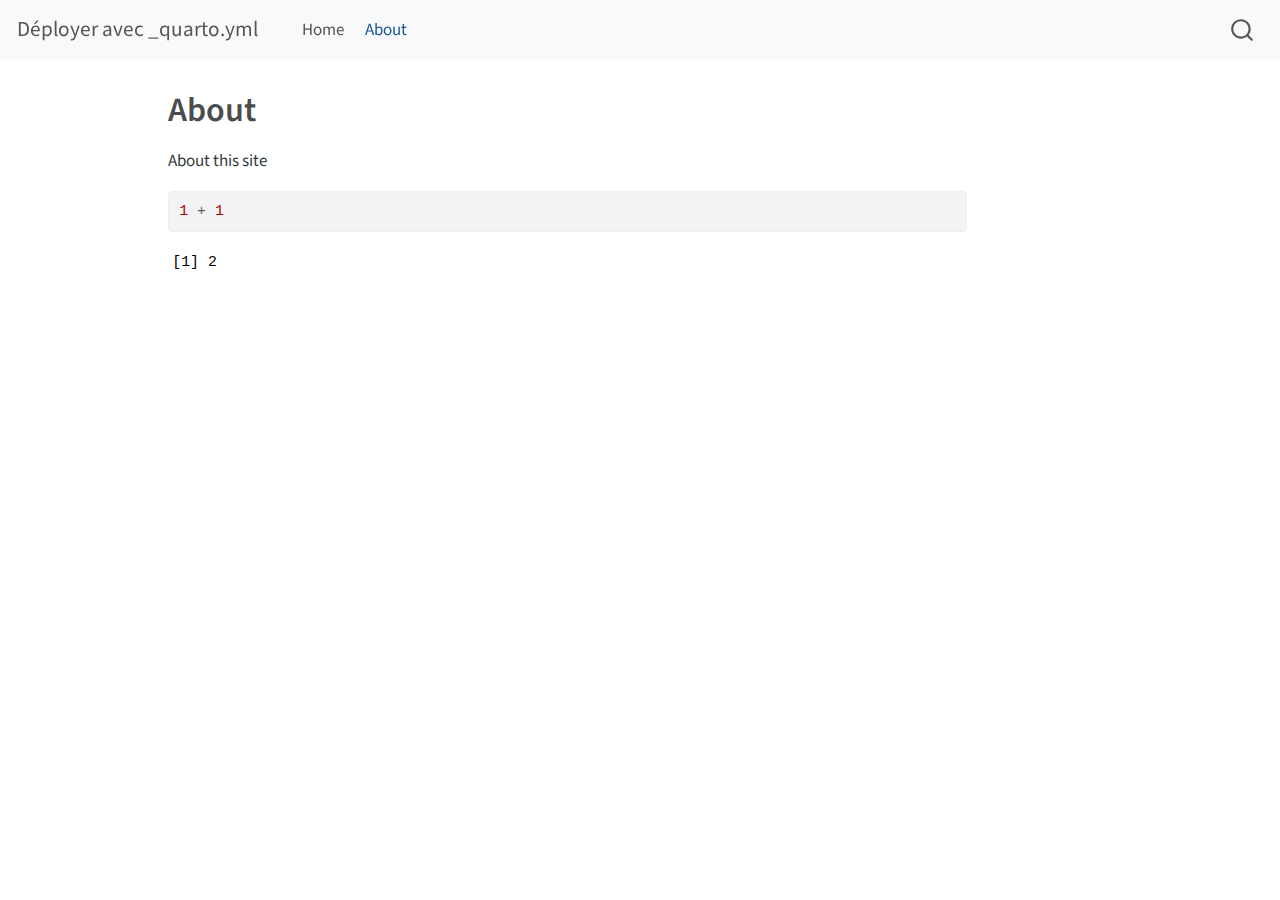
==== docs/about.html @ 1b237440 "first deploy" ====
<!DOCTYPE html>
<html xmlns="http://www.w3.org/1999/xhtml" lang="en" xml:lang="en"><head>

<meta charset="utf-8">
<meta name="generator" content="quarto-1.3.450">

<meta name="viewport" content="width=device-width, initial-scale=1.0, user-scalable=yes">


<title>Déployer avec _quarto.yml - About</title>
<style>
code{white-space: pre-wrap;}
span.smallcaps{font-variant: small-caps;}
div.columns{display: flex; gap: min(4vw, 1.5em);}
div.column{flex: auto; overflow-x: auto;}
div.hanging-indent{margin-left: 1.5em; text-indent: -1.5em;}
ul.task-list{list-style: none;}
ul.task-list li input[type="checkbox"] {
  width: 0.8em;
  margin: 0 0.8em 0.2em -1em; /* quarto-specific, see https://github.com/quarto-dev/quarto-cli/issues/4556 */ 
  vertical-align: middle;
}
/* CSS for syntax highlighting */
pre > code.sourceCode { white-space: pre; position: relative; }
pre > code.sourceCode > span { display: inline-block; line-height: 1.25; }
pre > code.sourceCode > span:empty { height: 1.2em; }
.sourceCode { overflow: visible; }
code.sourceCode > span { color: inherit; text-decoration: inherit; }
div.sourceCode { margin: 1em 0; }
pre.sourceCode { margin: 0; }
@media screen {
div.sourceCode { overflow: auto; }
}
@media print {
pre > code.sourceCode { white-space: pre-wrap; }
pre > code.sourceCode > span { text-indent: -5em; padding-left: 5em; }
}
pre.numberSource code
  { counter-reset: source-line 0; }
pre.numberSource code > span
  { position: relative; left: -4em; counter-increment: source-line; }
pre.numberSource code > span > a:first-child::before
  { content: counter(source-line);
    position: relative; left: -1em; text-align: right; vertical-align: baseline;
    border: none; display: inline-block;
    -webkit-touch-callout: none; -webkit-user-select: none;
    -khtml-user-select: none; -moz-user-select: none;
    -ms-user-select: none; user-select: none;
    padding: 0 4px; width: 4em;
  }
pre.numberSource { margin-left: 3em;  padding-left: 4px; }
div.sourceCode
  {   }
@media screen {
pre > code.sourceCode > span > a:first-child::before { text-decoration: underline; }
}
</style>


<script src="site_libs/quarto-nav/quarto-nav.js"></script>
<script src="site_libs/quarto-nav/headroom.min.js"></script>
<script src="site_libs/clipboard/clipboard.min.js"></script>
<script src="site_libs/quarto-search/autocomplete.umd.js"></script>
<script src="site_libs/quarto-search/fuse.min.js"></script>
<script src="site_libs/quarto-search/quarto-search.js"></script>
<meta name="quarto:offset" content="./">
<script src="site_libs/quarto-html/quarto.js"></script>
<script src="site_libs/quarto-html/popper.min.js"></script>
<script src="site_libs/quarto-html/tippy.umd.min.js"></script>
<script src="site_libs/quarto-html/anchor.min.js"></script>
<link href="site_libs/quarto-html/tippy.css" rel="stylesheet">
<link href="site_libs/quarto-html/quarto-syntax-highlighting.css" rel="stylesheet" id="quarto-text-highlighting-styles">
<script src="site_libs/bootstrap/bootstrap.min.js"></script>
<link href="site_libs/bootstrap/bootstrap-icons.css" rel="stylesheet">
<link href="site_libs/bootstrap/bootstrap.min.css" rel="stylesheet" id="quarto-bootstrap" data-mode="light">
<script id="quarto-search-options" type="application/json">{
  "location": "navbar",
  "copy-button": false,
  "collapse-after": 3,
  "panel-placement": "end",
  "type": "overlay",
  "limit": 20,
  "language": {
    "search-no-results-text": "No results",
    "search-matching-documents-text": "matching documents",
    "search-copy-link-title": "Copy link to search",
    "search-hide-matches-text": "Hide additional matches",
    "search-more-match-text": "more match in this document",
    "search-more-matches-text": "more matches in this document",
    "search-clear-button-title": "Clear",
    "search-detached-cancel-button-title": "Cancel",
    "search-submit-button-title": "Submit",
    "search-label": "Search"
  }
}</script>


<link rel="stylesheet" href="styles.css">
</head>

<body class="nav-fixed">

<div id="quarto-search-results"></div>
  <header id="quarto-header" class="headroom fixed-top">
    <nav class="navbar navbar-expand-lg navbar-dark ">
      <div class="navbar-container container-fluid">
      <div class="navbar-brand-container">
    <a class="navbar-brand" href="./index.html">
    <span class="navbar-title">Déployer avec _quarto.yml</span>
    </a>
  </div>
            <div id="quarto-search" class="" title="Search"></div>
          <button class="navbar-toggler" type="button" data-bs-toggle="collapse" data-bs-target="#navbarCollapse" aria-controls="navbarCollapse" aria-expanded="false" aria-label="Toggle navigation" onclick="if (window.quartoToggleHeadroom) { window.quartoToggleHeadroom(); }">
  <span class="navbar-toggler-icon"></span>
</button>
          <div class="collapse navbar-collapse" id="navbarCollapse">
            <ul class="navbar-nav navbar-nav-scroll me-auto">
  <li class="nav-item">
    <a class="nav-link" href="./index.html" rel="" target="">
 <span class="menu-text">Home</span></a>
  </li>  
  <li class="nav-item">
    <a class="nav-link active" href="./about.html" rel="" target="" aria-current="page">
 <span class="menu-text">About</span></a>
  </li>  
</ul>
            <div class="quarto-navbar-tools ms-auto">
</div>
          </div> <!-- /navcollapse -->
      </div> <!-- /container-fluid -->
    </nav>
</header>
<!-- content -->
<div id="quarto-content" class="quarto-container page-columns page-rows-contents page-layout-article page-navbar">
<!-- sidebar -->
<!-- margin-sidebar -->
    <div id="quarto-margin-sidebar" class="sidebar margin-sidebar">
        
    </div>
<!-- main -->
<main class="content" id="quarto-document-content">

<header id="title-block-header" class="quarto-title-block default">
<div class="quarto-title">
<h1 class="title">About</h1>
</div>



<div class="quarto-title-meta">

    
  
    
  </div>
  

</header>

<p>About this site</p>
<div class="cell">
<div class="sourceCode cell-code" id="cb1"><pre class="sourceCode r code-with-copy"><code class="sourceCode r"><span id="cb1-1"><a href="#cb1-1" aria-hidden="true" tabindex="-1"></a><span class="dv">1</span> <span class="sc">+</span> <span class="dv">1</span></span></code><button title="Copy to Clipboard" class="code-copy-button"><i class="bi"></i></button></pre></div>
<div class="cell-output cell-output-stdout">
<pre><code>[1] 2</code></pre>
</div>
</div>



</main> <!-- /main -->
<script id="quarto-html-after-body" type="application/javascript">
window.document.addEventListener("DOMContentLoaded", function (event) {
  const toggleBodyColorMode = (bsSheetEl) => {
    const mode = bsSheetEl.getAttribute("data-mode");
    const bodyEl = window.document.querySelector("body");
    if (mode === "dark") {
      bodyEl.classList.add("quarto-dark");
      bodyEl.classList.remove("quarto-light");
    } else {
      bodyEl.classList.add("quarto-light");
      bodyEl.classList.remove("quarto-dark");
    }
  }
  const toggleBodyColorPrimary = () => {
    const bsSheetEl = window.document.querySelector("link#quarto-bootstrap");
    if (bsSheetEl) {
      toggleBodyColorMode(bsSheetEl);
    }
  }
  toggleBodyColorPrimary();  
  const icon = "";
  const anchorJS = new window.AnchorJS();
  anchorJS.options = {
    placement: 'right',
    icon: icon
  };
  anchorJS.add('.anchored');
  const isCodeAnnotation = (el) => {
    for (const clz of el.classList) {
      if (clz.startsWith('code-annotation-')) {                     
        return true;
      }
    }
    return false;
  }
  const clipboard = new window.ClipboardJS('.code-copy-button', {
    text: function(trigger) {
      const codeEl = trigger.previousElementSibling.cloneNode(true);
      for (const childEl of codeEl.children) {
        if (isCodeAnnotation(childEl)) {
          childEl.remove();
        }
      }
      return codeEl.innerText;
    }
  });
  clipboard.on('success', function(e) {
    // button target
    const button = e.trigger;
    // don't keep focus
    button.blur();
    // flash "checked"
    button.classList.add('code-copy-button-checked');
    var currentTitle = button.getAttribute("title");
    button.setAttribute("title", "Copied!");
    let tooltip;
    if (window.bootstrap) {
      button.setAttribute("data-bs-toggle", "tooltip");
      button.setAttribute("data-bs-placement", "left");
      button.setAttribute("data-bs-title", "Copied!");
      tooltip = new bootstrap.Tooltip(button, 
        { trigger: "manual", 
          customClass: "code-copy-button-tooltip",
          offset: [0, -8]});
      tooltip.show();    
    }
    setTimeout(function() {
      if (tooltip) {
        tooltip.hide();
        button.removeAttribute("data-bs-title");
        button.removeAttribute("data-bs-toggle");
        button.removeAttribute("data-bs-placement");
      }
      button.setAttribute("title", currentTitle);
      button.classList.remove('code-copy-button-checked');
    }, 1000);
    // clear code selection
    e.clearSelection();
  });
  function tippyHover(el, contentFn) {
    const config = {
      allowHTML: true,
      content: contentFn,
      maxWidth: 500,
      delay: 100,
      arrow: false,
      appendTo: function(el) {
          return el.parentElement;
      },
      interactive: true,
      interactiveBorder: 10,
      theme: 'quarto',
      placement: 'bottom-start'
    };
    window.tippy(el, config); 
  }
  const noterefs = window.document.querySelectorAll('a[role="doc-noteref"]');
  for (var i=0; i<noterefs.length; i++) {
    const ref = noterefs[i];
    tippyHover(ref, function() {
      // use id or data attribute instead here
      let href = ref.getAttribute('data-footnote-href') || ref.getAttribute('href');
      try { href = new URL(href).hash; } catch {}
      const id = href.replace(/^#\/?/, "");
      const note = window.document.getElementById(id);
      return note.innerHTML;
    });
  }
      let selectedAnnoteEl;
      const selectorForAnnotation = ( cell, annotation) => {
        let cellAttr = 'data-code-cell="' + cell + '"';
        let lineAttr = 'data-code-annotation="' +  annotation + '"';
        const selector = 'span[' + cellAttr + '][' + lineAttr + ']';
        return selector;
      }
      const selectCodeLines = (annoteEl) => {
        const doc = window.document;
        const targetCell = annoteEl.getAttribute("data-target-cell");
        const targetAnnotation = annoteEl.getAttribute("data-target-annotation");
        const annoteSpan = window.document.querySelector(selectorForAnnotation(targetCell, targetAnnotation));
        const lines = annoteSpan.getAttribute("data-code-lines").split(",");
        const lineIds = lines.map((line) => {
          return targetCell + "-" + line;
        })
        let top = null;
        let height = null;
        let parent = null;
        if (lineIds.length > 0) {
            //compute the position of the single el (top and bottom and make a div)
            const el = window.document.getElementById(lineIds[0]);
            top = el.offsetTop;
            height = el.offsetHeight;
            parent = el.parentElement.parentElement;
          if (lineIds.length > 1) {
            const lastEl = window.document.getElementById(lineIds[lineIds.length - 1]);
            const bottom = lastEl.offsetTop + lastEl.offsetHeight;
            height = bottom - top;
          }
          if (top !== null && height !== null && parent !== null) {
            // cook up a div (if necessary) and position it 
            let div = window.document.getElementById("code-annotation-line-highlight");
            if (div === null) {
              div = window.document.createElement("div");
              div.setAttribute("id", "code-annotation-line-highlight");
              div.style.position = 'absolute';
              parent.appendChild(div);
            }
            div.style.top = top - 2 + "px";
            div.style.height = height + 4 + "px";
            let gutterDiv = window.document.getElementById("code-annotation-line-highlight-gutter");
            if (gutterDiv === null) {
              gutterDiv = window.document.createElement("div");
              gutterDiv.setAttribute("id", "code-annotation-line-highlight-gutter");
              gutterDiv.style.position = 'absolute';
              const codeCell = window.document.getElementById(targetCell);
              const gutter = codeCell.querySelector('.code-annotation-gutter');
              gutter.appendChild(gutterDiv);
            }
            gutterDiv.style.top = top - 2 + "px";
            gutterDiv.style.height = height + 4 + "px";
          }
          selectedAnnoteEl = annoteEl;
        }
      };
      const unselectCodeLines = () => {
        const elementsIds = ["code-annotation-line-highlight", "code-annotation-line-highlight-gutter"];
        elementsIds.forEach((elId) => {
          const div = window.document.getElementById(elId);
          if (div) {
            div.remove();
          }
        });
        selectedAnnoteEl = undefined;
      };
      // Attach click handler to the DT
      const annoteDls = window.document.querySelectorAll('dt[data-target-cell]');
      for (const annoteDlNode of annoteDls) {
        annoteDlNode.addEventListener('click', (event) => {
          const clickedEl = event.target;
          if (clickedEl !== selectedAnnoteEl) {
            unselectCodeLines();
            const activeEl = window.document.querySelector('dt[data-target-cell].code-annotation-active');
            if (activeEl) {
              activeEl.classList.remove('code-annotation-active');
            }
            selectCodeLines(clickedEl);
            clickedEl.classList.add('code-annotation-active');
          } else {
            // Unselect the line
            unselectCodeLines();
            clickedEl.classList.remove('code-annotation-active');
          }
        });
      }
  const findCites = (el) => {
    const parentEl = el.parentElement;
    if (parentEl) {
      const cites = parentEl.dataset.cites;
      if (cites) {
        return {
          el,
          cites: cites.split(' ')
        };
      } else {
        return findCites(el.parentElement)
      }
    } else {
      return undefined;
    }
  };
  var bibliorefs = window.document.querySelectorAll('a[role="doc-biblioref"]');
  for (var i=0; i<bibliorefs.length; i++) {
    const ref = bibliorefs[i];
    const citeInfo = findCites(ref);
    if (citeInfo) {
      tippyHover(citeInfo.el, function() {
        var popup = window.document.createElement('div');
        citeInfo.cites.forEach(function(cite) {
          var citeDiv = window.document.createElement('div');
          citeDiv.classList.add('hanging-indent');
          citeDiv.classList.add('csl-entry');
          var biblioDiv = window.document.getElementById('ref-' + cite);
          if (biblioDiv) {
            citeDiv.innerHTML = biblioDiv.innerHTML;
          }
          popup.appendChild(citeDiv);
        });
        return popup.innerHTML;
      });
    }
  }
});
</script>
</div> <!-- /content -->



</body></html>
---- docs/site_libs/quarto-html/tippy.css ----
.tippy-box[data-animation=fade][data-state=hidden]{opacity:0}[data-tippy-root]{max-width:calc(100vw - 10px)}.tippy-box{position:relative;background-color:#333;color:#fff;border-radius:4px;font-size:14px;line-height:1.4;white-space:normal;outline:0;transition-property:transform,visibility,opacity}.tippy-box[data-placement^=top]>.tippy-arrow{bottom:0}.tippy-box[data-placement^=top]>.tippy-arrow:before{bottom:-7px;left:0;border-width:8px 8px 0;border-top-color:initial;transform-origin:center top}.tippy-box[data-placement^=bottom]>.tippy-arrow{top:0}.tippy-box[data-placement^=bottom]>.tippy-arrow:before{top:-7px;left:0;border-width:0 8px 8px;border-bottom-color:initial;transform-origin:center bottom}.tippy-box[data-placement^=left]>.tippy-arrow{right:0}.tippy-box[data-placement^=left]>.tippy-arrow:before{border-width:8px 0 8px 8px;border-left-color:initial;right:-7px;transform-origin:center left}.tippy-box[data-placement^=right]>.tippy-arrow{left:0}.tippy-box[data-placement^=right]>.tippy-arrow:before{left:-7px;border-width:8px 8px 8px 0;border-right-color:initial;transform-origin:center right}.tippy-box[data-inertia][data-state=visible]{transition-timing-function:cubic-bezier(.54,1.5,.38,1.11)}.tippy-arrow{width:16px;height:16px;color:#333}.tippy-arrow:before{content:"";position:absolute;border-color:transparent;border-style:solid}.tippy-content{position:relative;padding:5px 9px;z-index:1}
---- docs/site_libs/quarto-html/quarto-syntax-highlighting.css ----
/* quarto syntax highlight colors */
:root {
  --quarto-hl-ot-color: #003B4F;
  --quarto-hl-at-color: #657422;
  --quarto-hl-ss-color: #20794D;
  --quarto-hl-an-color: #5E5E5E;
  --quarto-hl-fu-color: #4758AB;
  --quarto-hl-st-color: #20794D;
  --quarto-hl-cf-color: #003B4F;
  --quarto-hl-op-color: #5E5E5E;
  --quarto-hl-er-color: #AD0000;
  --quarto-hl-bn-color: #AD0000;
  --quarto-hl-al-color: #AD0000;
  --quarto-hl-va-color: #111111;
  --quarto-hl-bu-color: inherit;
  --quarto-hl-ex-color: inherit;
  --quarto-hl-pp-color: #AD0000;
  --quarto-hl-in-color: #5E5E5E;
  --quarto-hl-vs-color: #20794D;
  --quarto-hl-wa-color: #5E5E5E;
  --quarto-hl-do-color: #5E5E5E;
  --quarto-hl-im-color: #00769E;
  --quarto-hl-ch-color: #20794D;
  --quarto-hl-dt-color: #AD0000;
  --quarto-hl-fl-color: #AD0000;
  --quarto-hl-co-color: #5E5E5E;
  --quarto-hl-cv-color: #5E5E5E;
  --quarto-hl-cn-color: #8f5902;
  --quarto-hl-sc-color: #5E5E5E;
  --quarto-hl-dv-color: #AD0000;
  --quarto-hl-kw-color: #003B4F;
}

/* other quarto variables */
:root {
  --quarto-font-monospace: SFMono-Regular, Menlo, Monaco, Consolas, "Liberation Mono", "Courier New", monospace;
}

pre > code.sourceCode > span {
  color: #003B4F;
}

code span {
  color: #003B4F;
}

code.sourceCode > span {
  color: #003B4F;
}

div.sourceCode,
div.sourceCode pre.sourceCode {
  color: #003B4F;
}

code span.ot {
  color: #003B4F;
  font-style: inherit;
}

code span.at {
  color: #657422;
  font-style: inherit;
}

code span.ss {
  color: #20794D;
  font-style: inherit;
}

code span.an {
  color: #5E5E5E;
  font-style: inherit;
}

code span.fu {
  color: #4758AB;
  font-style: inherit;
}

code span.st {
  color: #20794D;
  font-style: inherit;
}

code span.cf {
  color: #003B4F;
  font-style: inherit;
}

code span.op {
  color: #5E5E5E;
  font-style: inherit;
}

code span.er {
  color: #AD0000;
  font-style: inherit;
}

code span.bn {
  color: #AD0000;
  font-style: inherit;
}

code span.al {
  color: #AD0000;
  font-style: inherit;
}

code span.va {
  color: #111111;
  font-style: inherit;
}

code span.bu {
  font-style: inherit;
}

code span.ex {
  font-style: inherit;
}

code span.pp {
  color: #AD0000;
  font-style: inherit;
}

code span.in {
  color: #5E5E5E;
  font-style: inherit;
}

code span.vs {
  color: #20794D;
  font-style: inherit;
}

code span.wa {
  color: #5E5E5E;
  font-style: italic;
}

code span.do {
  color: #5E5E5E;
  font-style: italic;
}

code span.im {
  color: #00769E;
  font-style: inherit;
}

code span.ch {
  color: #20794D;
  font-style: inherit;
}

code span.dt {
  color: #AD0000;
  font-style: inherit;
}

code span.fl {
  color: #AD0000;
  font-style: inherit;
}

code span.co {
  color: #5E5E5E;
  font-style: inherit;
}

code span.cv {
  color: #5E5E5E;
  font-style: italic;
}

code span.cn {
  color: #8f5902;
  font-style: inherit;
}

code span.sc {
  color: #5E5E5E;
  font-style: inherit;
}

code span.dv {
  color: #AD0000;
  font-style: inherit;
}

code span.kw {
  color: #003B4F;
  font-style: inherit;
}

.prevent-inlining {
  content: "</";
}

/*# sourceMappingURL=debc5d5d77c3f9108843748ff7464032.css.map */
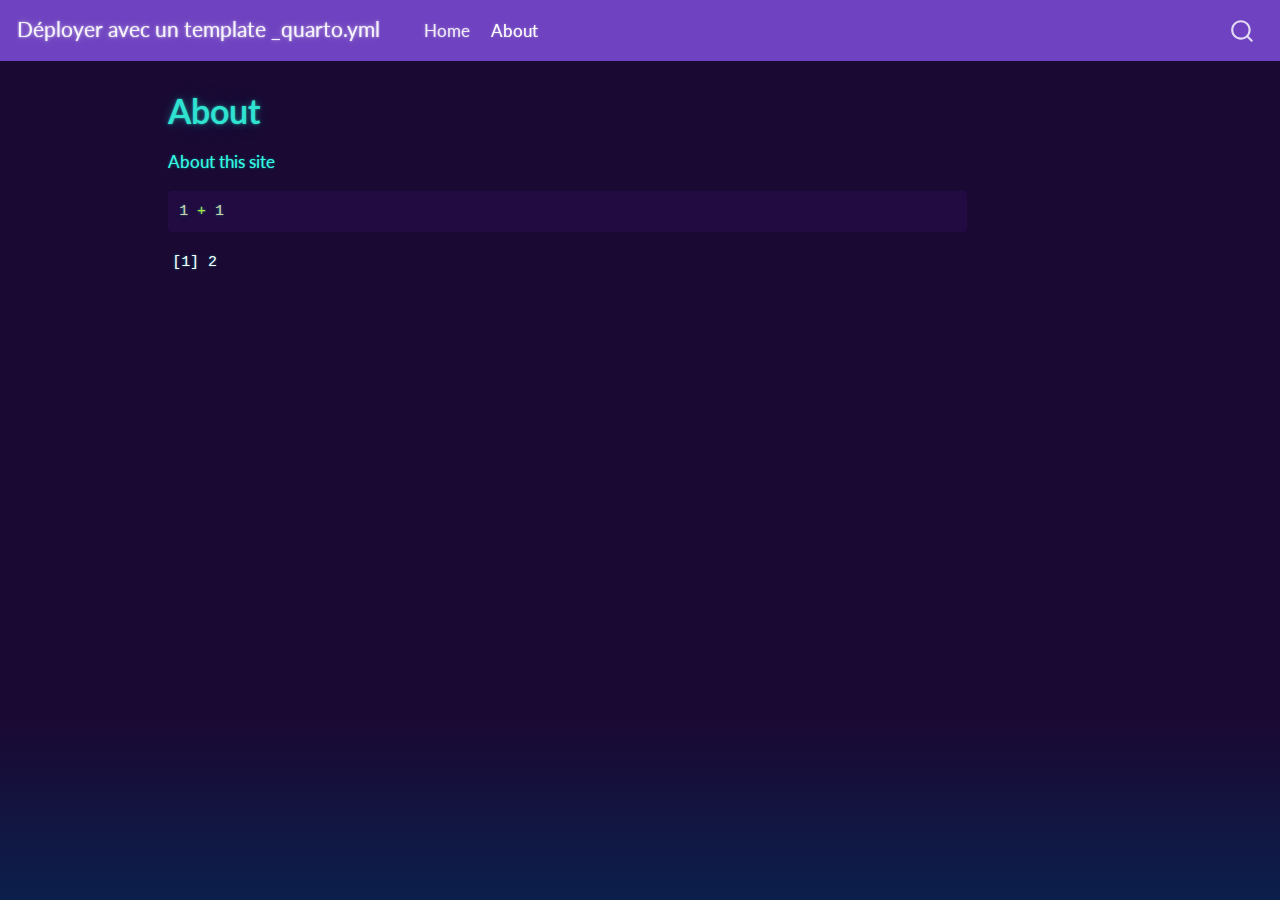
==== commit 1c01c6b2: "first deploy" ====
--- a/docs/about.html
+++ b/docs/about.html
@@ -7,7 +7,7 @@
 <meta name="viewport" content="width=device-width, initial-scale=1.0, user-scalable=yes">
 
 
-<title>Déployer avec _quarto.yml - About</title>
+<title>Déployer avec un template _quarto.yml - About</title>
 <style>
 code{white-space: pre-wrap;}
 span.smallcaps{font-variant: small-caps;}
@@ -69,10 +69,10 @@
 <script src="site_libs/quarto-html/tippy.umd.min.js"></script>
 <script src="site_libs/quarto-html/anchor.min.js"></script>
 <link href="site_libs/quarto-html/tippy.css" rel="stylesheet">
-<link href="site_libs/quarto-html/quarto-syntax-highlighting.css" rel="stylesheet" id="quarto-text-highlighting-styles">
+<link href="site_libs/quarto-html/quarto-syntax-highlighting-dark.css" rel="stylesheet" id="quarto-text-highlighting-styles">
 <script src="site_libs/bootstrap/bootstrap.min.js"></script>
 <link href="site_libs/bootstrap/bootstrap-icons.css" rel="stylesheet">
-<link href="site_libs/bootstrap/bootstrap.min.css" rel="stylesheet" id="quarto-bootstrap" data-mode="light">
+<link href="site_libs/bootstrap/bootstrap.min.css" rel="stylesheet" id="quarto-bootstrap" data-mode="dark">
 <script id="quarto-search-options" type="application/json">{
   "location": "navbar",
   "copy-button": false,
@@ -106,7 +106,7 @@
       <div class="navbar-container container-fluid">
       <div class="navbar-brand-container">
     <a class="navbar-brand" href="./index.html">
-    <span class="navbar-title">Déployer avec _quarto.yml</span>
+    <span class="navbar-title">Déployer avec un template _quarto.yml</span>
     </a>
   </div>
             <div id="quarto-search" class="" title="Search"></div>
--- a/docs/site_libs/quarto-html/quarto-syntax-highlighting-dark.css
+++ b/docs/site_libs/quarto-html/quarto-syntax-highlighting-dark.css
@@ -0,0 +1,189 @@
+/* quarto syntax highlight colors */
+:root {
+  --quarto-hl-al-color: #f07178;
+  --quarto-hl-an-color: #d4d0ab;
+  --quarto-hl-at-color: #00e0e0;
+  --quarto-hl-bn-color: #d4d0ab;
+  --quarto-hl-bu-color: #abe338;
+  --quarto-hl-ch-color: #abe338;
+  --quarto-hl-co-color: #f8f8f2;
+  --quarto-hl-cv-color: #ffd700;
+  --quarto-hl-cn-color: #ffd700;
+  --quarto-hl-cf-color: #ffa07a;
+  --quarto-hl-dt-color: #ffa07a;
+  --quarto-hl-dv-color: #d4d0ab;
+  --quarto-hl-do-color: #f8f8f2;
+  --quarto-hl-er-color: #f07178;
+  --quarto-hl-ex-color: #00e0e0;
+  --quarto-hl-fl-color: #d4d0ab;
+  --quarto-hl-fu-color: #ffa07a;
+  --quarto-hl-im-color: #abe338;
+  --quarto-hl-in-color: #d4d0ab;
+  --quarto-hl-kw-color: #ffa07a;
+  --quarto-hl-op-color: #ffa07a;
+  --quarto-hl-ot-color: #00e0e0;
+  --quarto-hl-pp-color: #dcc6e0;
+  --quarto-hl-re-color: #00e0e0;
+  --quarto-hl-sc-color: #abe338;
+  --quarto-hl-ss-color: #abe338;
+  --quarto-hl-st-color: #abe338;
+  --quarto-hl-va-color: #00e0e0;
+  --quarto-hl-vs-color: #abe338;
+  --quarto-hl-wa-color: #dcc6e0;
+}
+
+/* other quarto variables */
+:root {
+  --quarto-font-monospace: SFMono-Regular, Menlo, Monaco, Consolas, "Liberation Mono", "Courier New", monospace;
+}
+
+code span.al {
+  background-color: #2a0f15;
+  font-weight: bold;
+  color: #f07178;
+}
+
+code span.an {
+  color: #d4d0ab;
+}
+
+code span.at {
+  color: #00e0e0;
+}
+
+code span.bn {
+  color: #d4d0ab;
+}
+
+code span.bu {
+  color: #abe338;
+}
+
+code span.ch {
+  color: #abe338;
+}
+
+code span.co {
+  font-style: italic;
+  color: #f8f8f2;
+}
+
+code span.cv {
+  color: #ffd700;
+}
+
+code span.cn {
+  color: #ffd700;
+}
+
+code span.cf {
+  font-weight: bold;
+  color: #ffa07a;
+}
+
+code span.dt {
+  color: #ffa07a;
+}
+
+code span.dv {
+  color: #d4d0ab;
+}
+
+code span.do {
+  color: #f8f8f2;
+}
+
+code span.er {
+  color: #f07178;
+  text-decoration: underline;
+}
+
+code span.ex {
+  font-weight: bold;
+  color: #00e0e0;
+}
+
+code span.fl {
+  color: #d4d0ab;
+}
+
+code span.fu {
+  color: #ffa07a;
+}
+
+code span.im {
+  color: #abe338;
+}
+
+code span.in {
+  color: #d4d0ab;
+}
+
+code span.kw {
+  font-weight: bold;
+  color: #ffa07a;
+}
+
+pre > code.sourceCode > span {
+  color: #f8f8f2;
+}
+
+code span {
+  color: #f8f8f2;
+}
+
+code.sourceCode > span {
+  color: #f8f8f2;
+}
+
+div.sourceCode,
+div.sourceCode pre.sourceCode {
+  color: #f8f8f2;
+}
+
+code span.op {
+  color: #ffa07a;
+}
+
+code span.ot {
+  color: #00e0e0;
+}
+
+code span.pp {
+  color: #dcc6e0;
+}
+
+code span.re {
+  background-color: #f8f8f2;
+  color: #00e0e0;
+}
+
+code span.sc {
+  color: #abe338;
+}
+
+code span.ss {
+  color: #abe338;
+}
+
+code span.st {
+  color: #abe338;
+}
+
+code span.va {
+  color: #00e0e0;
+}
+
+code span.vs {
+  color: #abe338;
+}
+
+code span.wa {
+  color: #dcc6e0;
+}
+
+.prevent-inlining {
+  content: "</";
+}
+
+/*# sourceMappingURL=935a306eefa94366c21e1a970dddb765.css.map */
